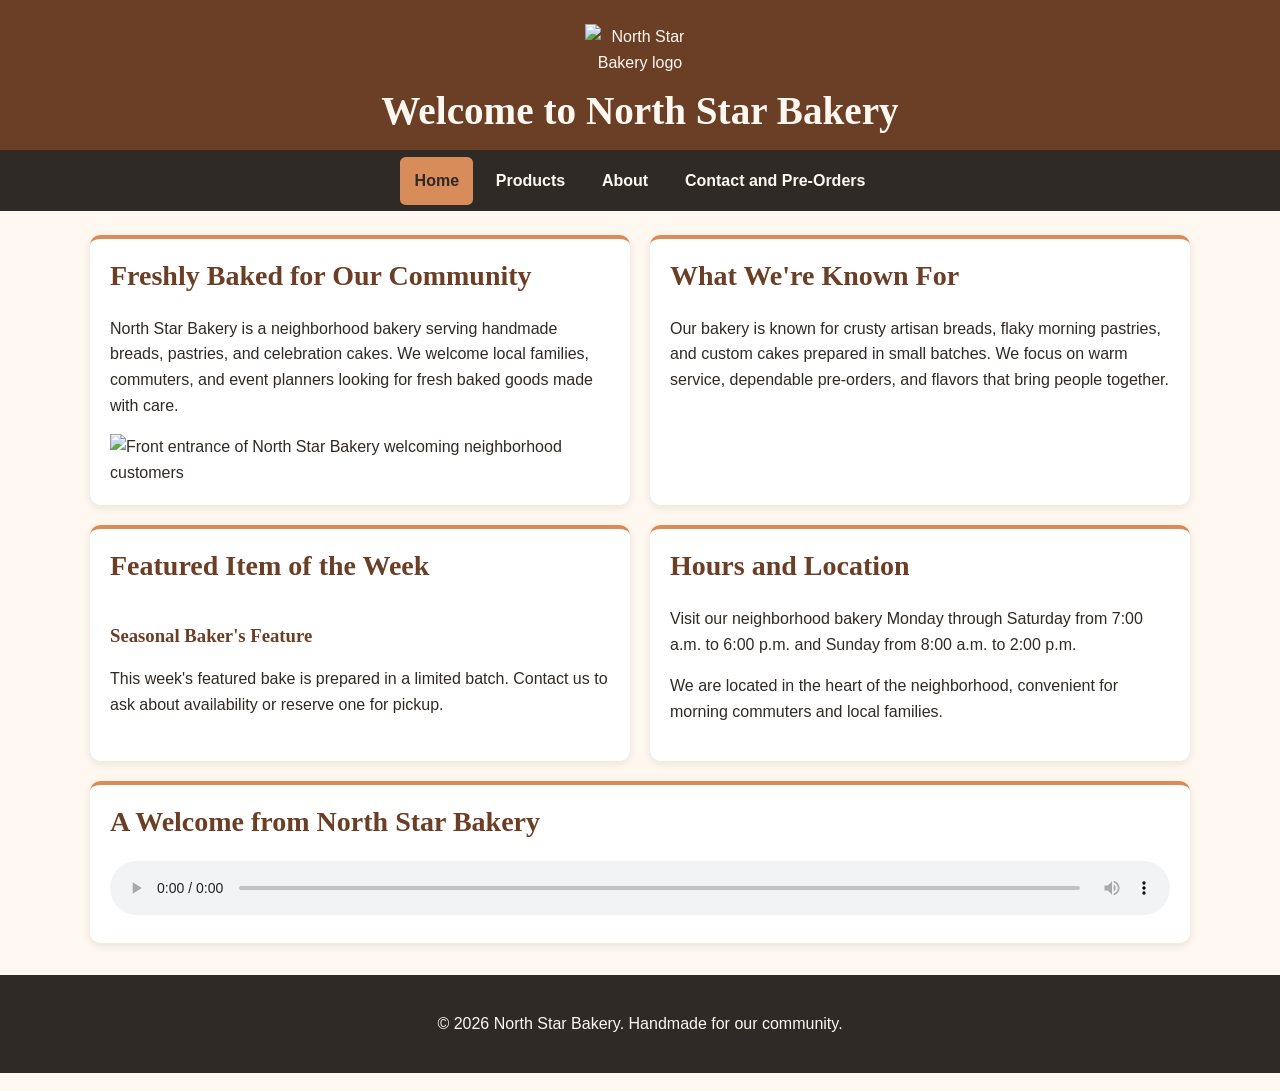
==== index.html @ 840e1368 "Add files via upload" ====
<!DOCTYPE html>
<html lang="en">
<head>
<meta charset="UTF-8">
<meta name="viewport" content="width=device-width, initial-scale=1.0">
<title>North Star Bakery | Home</title>
<link rel="stylesheet" href="styles.css">
</head>
<body>
<header>
<img class="logo" src="bakery-logo_c.png" alt="North Star Bakery logo">
<h1>Welcome to North Star Bakery</h1>
<nav aria-label="Primary navigation">
<ul>
<li><a href="index.html" aria-current="page">Home</a></li>
<li><a href="products.html">Products</a></li>
<li><a href="about.html">About</a></li>
<li><a href="contact.html">Contact and Pre-Orders</a></li>
</ul>
</nav>
</header>
<main>
<div class="layout">
<section aria-labelledby="welcome-heading">
<h2 id="welcome-heading">Freshly Baked for Our Community</h2>
<p>North Star Bakery is a neighborhood bakery serving handmade breads, pastries, and celebration cakes. We welcome local families, commuters, and event planners looking for fresh baked goods made with care.</p>
<img src="bakery-storefront_c.png" alt="Front entrance of North Star Bakery welcoming neighborhood customers">
</section>
<section aria-labelledby="known-for-heading">
<h2 id="known-for-heading">What We're Known For</h2>
<p>Our bakery is known for crusty artisan breads, flaky morning pastries, and custom cakes prepared in small batches. We focus on warm service, dependable pre-orders, and flavors that bring people together.</p>
</section>
<section aria-labelledby="featured-heading">
<h2 id="featured-heading">Featured Item of the Week</h2>
<picture>
<source media="(min-width: 800px)" srcset="bakery-feature-large_c.png">
<img src="bakery-feature-small_c.png" alt="North Star Bakery featured baked item of the week">
</picture>
<h3>Seasonal Baker's Feature</h3>
<p>This week's featured bake is prepared in a limited batch. Contact us to ask about availability or reserve one for pickup.</p>
</section>
<section aria-labelledby="hours-heading">
<h2 id="hours-heading">Hours and Location</h2>
<p>Visit our neighborhood bakery Monday through Saturday from 7:00 a.m. to 6:00 p.m. and Sunday from 8:00 a.m. to 2:00 p.m.</p>
<p>We are located in the heart of the neighborhood, convenient for morning commuters and local families.</p>
</section>
<section class="full-width" aria-labelledby="audio-heading">
<h2 id="audio-heading">A Welcome from North Star Bakery</h2>
<audio controls>
<source src="bakery-welcome_c.mp3" type="audio/mpeg">
Your browser does not support the audio element. Please contact North Star Bakery for our welcome message and bakery information.
</audio>
</section>
</div>
</main>
<footer><p>&copy; 2026 North Star Bakery. Handmade for our community.</p></footer>
</body>
</html>
---- styles.css ----
/* North Star Bakery - Touchstone 3
   Mobile-first responsive visual design */

:root {
  --cream: #FFF8F0;
  --brown: #6B3E26;
  --peach: #D88C5A;
  --charcoal: #2F2A26;
  --max-width: 1100px;
}

* { box-sizing: border-box; }

body {
  margin: 0;
  background: var(--cream);
  color: var(--charcoal);
  font-family: Arial, Helvetica, sans-serif;
  font-size: 1rem;
  line-height: 1.6;
}

img, picture, video {
  display: block;
  max-width: 100%;
  height: auto;
}

audio { width: 100%; }

header {
  background: var(--brown);
  color: var(--cream);
  padding: 1.25rem 1rem 0;
  text-align: center;
}

.logo {
  width: 110px;
  margin: 0 auto .75rem;
}

h1, h2, h3, legend {
  font-family: Georgia, "Times New Roman", serif;
  line-height: 1.2;
}

h1 { margin: .25rem 0 1rem; font-size: 2rem; }
h2 { color: var(--brown); margin-top: 0; font-size: 1.55rem; }
h3 { color: var(--brown); }

nav { margin: 0 -1rem; background: var(--charcoal); }

nav ul {
  display: flex;
  flex-direction: column;
  list-style: none;
  margin: 0;
  padding: .4rem;
  gap: .25rem;
}

nav a {
  display: block;
  padding: .7rem .9rem;
  color: var(--cream);
  text-decoration: none;
  font-weight: 700;
  border-radius: .35rem;
}

nav a:hover, nav a:focus, nav a[aria-current="page"] {
  background: var(--peach);
  color: var(--charcoal);
  outline: none;
}

main {
  width: min(92%, var(--max-width));
  margin: 1.5rem auto;
}

.layout {
  display: flex;
  flex-direction: column;
  gap: 1.25rem;
}

section, .card {
  background: #ffffff;
  padding: 1.25rem;
  border-radius: .65rem;
  border-top: .3rem solid var(--peach);
  box-shadow: 0 .15rem .55rem rgba(47, 42, 38, .10);
}

figure { margin: 0; }
figcaption { margin-top: .5rem; font-style: italic; }

.product-list { padding-left: 1.25rem; }

form { display: flex; flex-direction: column; gap: 1rem; }

fieldset {
  border: 2px solid var(--peach);
  border-radius: .5rem;
  padding: 1rem;
}

legend {
  color: var(--brown);
  font-weight: 700;
  padding: 0 .35rem;
}

label { display: block; margin-top: .75rem; font-weight: 700; }

input:not([type="radio"]), textarea {
  width: 100%;
  padding: .7rem;
  border: 1px solid #8c817a;
  border-radius: .35rem;
  font: inherit;
  background: #fff;
  color: var(--charcoal);
}

input[type="radio"] { margin-right: .3rem; }
.radio-label { display: inline; margin-right: 1rem; font-weight: 400; }

button {
  align-self: flex-start;
  border: 0;
  border-radius: .4rem;
  background: var(--brown);
  color: var(--cream);
  padding: .8rem 1.15rem;
  font: inherit;
  font-weight: 700;
  cursor: pointer;
}

button:hover, button:focus { background: var(--peach); color: var(--charcoal); }

footer {
  margin-top: 2rem;
  padding: 1.25rem;
  background: var(--charcoal);
  color: var(--cream);
  text-align: center;
}

@media (min-width: 768px) {
  header { padding-top: 1.5rem; }

  nav ul {
    flex-direction: row;
    justify-content: center;
    gap: .5rem;
  }

  .layout {
    flex-direction: row;
    flex-wrap: wrap;
    align-items: stretch;
  }

  .layout > section,
  .layout > .card {
    flex: 1 1 calc(50% - 1.25rem);
  }

  .full-width { flex-basis: 100% !important; }

  h1 { font-size: 2.45rem; }
  h2 { font-size: 1.75rem; }

  form {
    max-width: 760px;
    margin: 0 auto;
  }
}
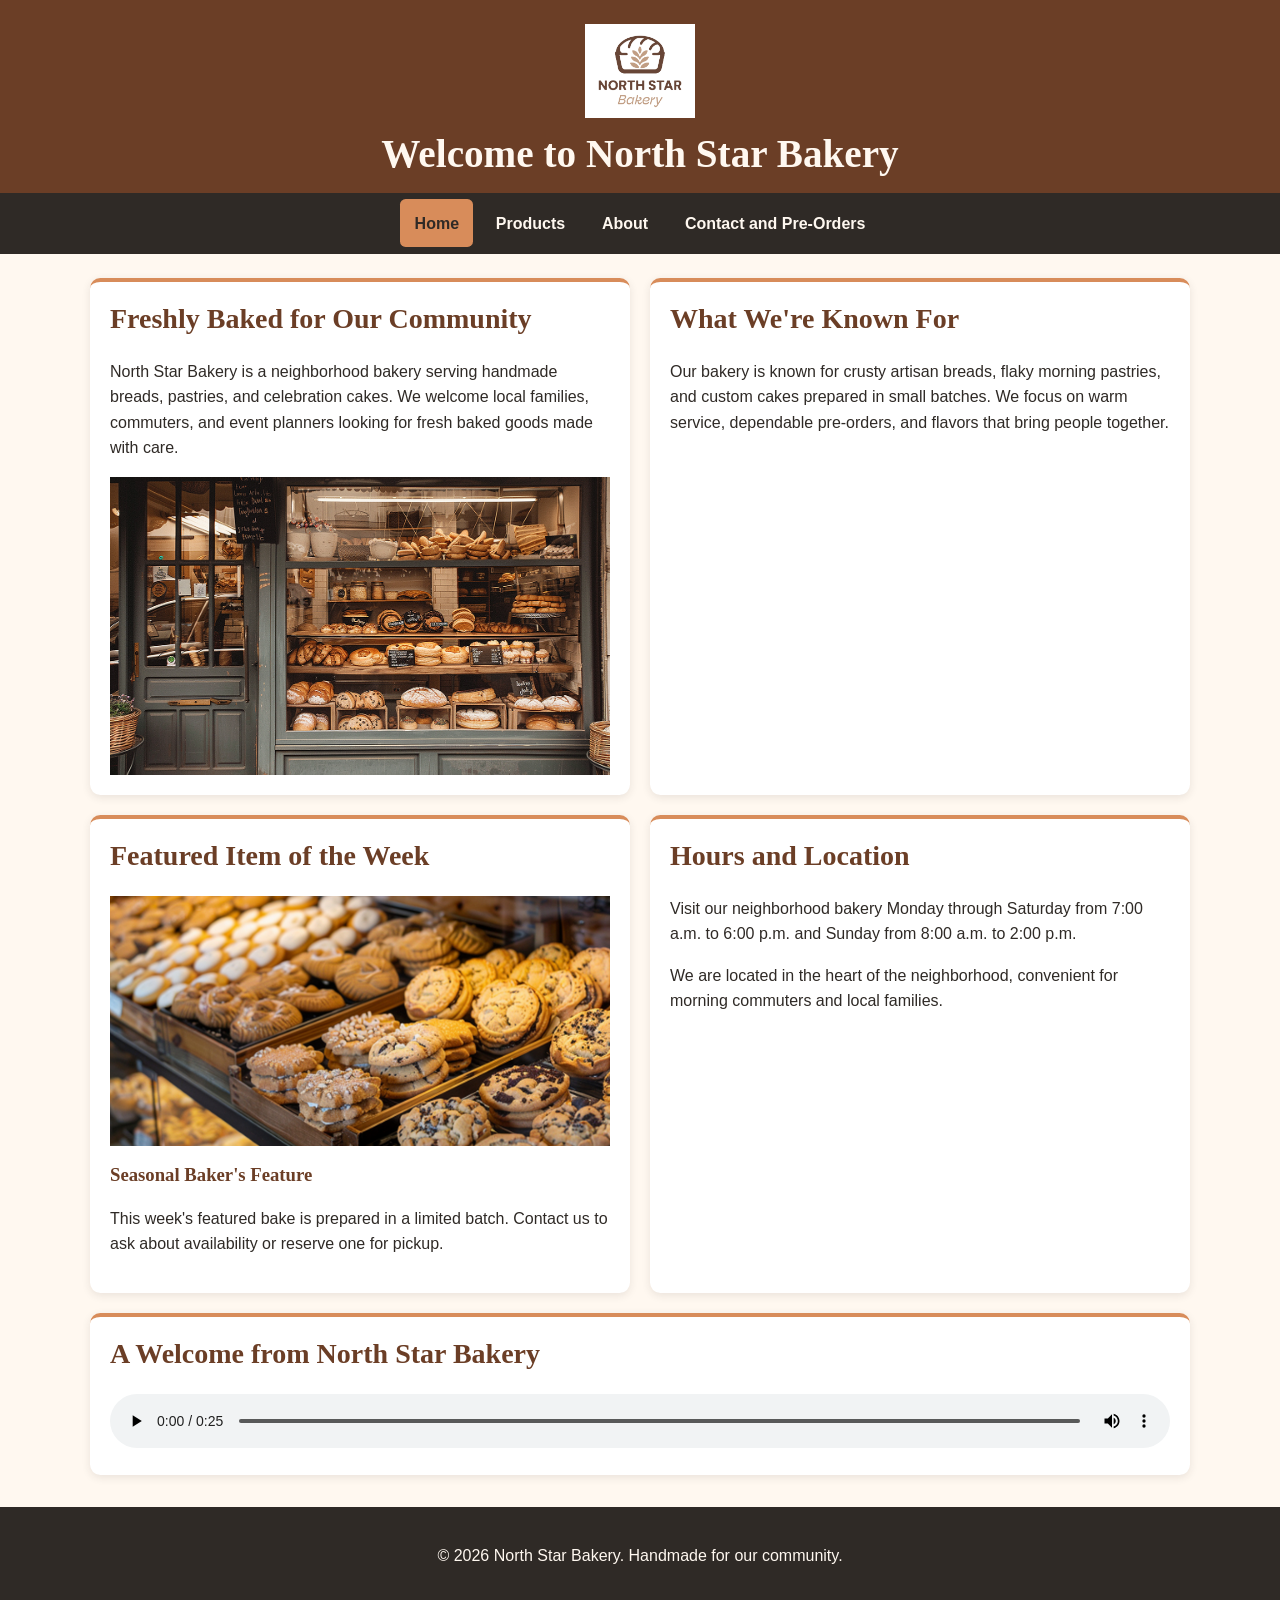
==== commit 46cb1175: "Update index.html" ====
--- a/index.html
+++ b/index.html
@@ -54,5 +54,6 @@
 </div>
 </main>
 <footer><p>&copy; 2026 North Star Bakery. Handmade for our community.</p></footer>
+  <script src="script.js"></script>
 </body>
 </html>
--- a/styles.css
+++ b/styles.css
@@ -180,3 +180,32 @@
     margin: 0 auto;
   }
 }
+/* Touchstone 4 interactive features */
+
+.favorite-button {
+  margin-top: 1rem;
+  padding: 0.65rem 1rem;
+  border: 2px solid var(--brown);
+  border-radius: 6px;
+  background: var(--cream);
+  color: var(--charcoal);
+  font-weight: bold;
+  cursor: pointer;
+}
+
+.favorite-button:hover,
+.favorite-button:focus {
+  background: var(--peach);
+}
+
+.favorite-button[aria-pressed="true"] {
+  background: var(--brown);
+  color: var(--cream);
+}
+
+.error-message {
+  display: block;
+  margin-top: 0.25rem;
+  color: #8B0000;
+  font-weight: bold;
+}
